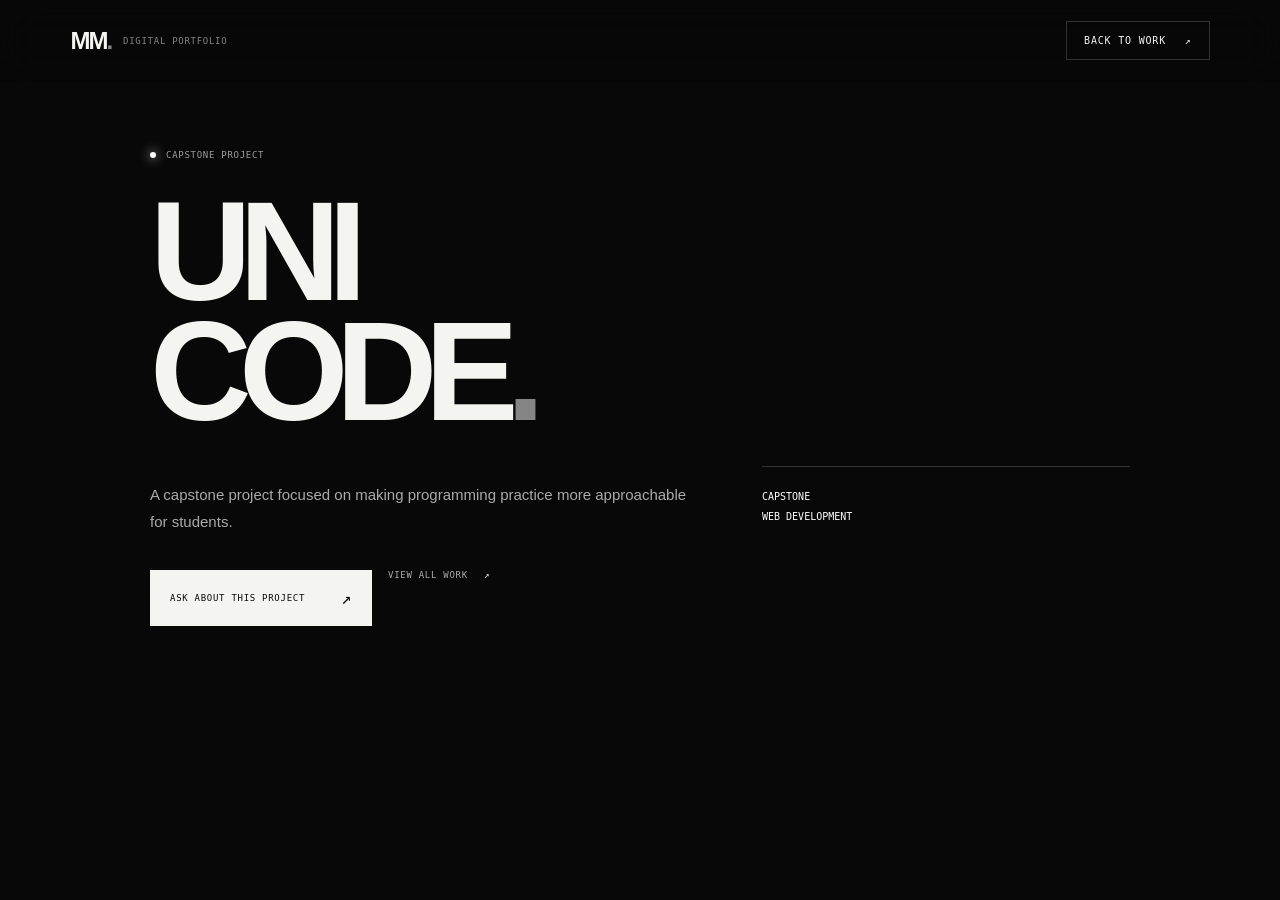
==== project.html @ 860bc50b "Enhance project details page and improve form handling - Added project.html for detailed project des" ====
<!doctype html>
<html lang="en">
<head>
  <meta charset="utf-8">
  <meta name="viewport" content="width=device-width, initial-scale=1">
  <meta name="description" content="Project details from Mark Laurence Moratalla's digital portfolio.">
  <title>Project details — Mark Laurence Moratalla</title>
  <link rel="stylesheet" href="style.css">
  <style>
    .project-detail-page { min-height: 100svh; padding: 150px var(--gutter) 90px; }
    .project-detail { max-width: 980px; margin: 0 auto; }
    .project-detail h1 { font-size: clamp(3.5rem, 11vw, 9rem); line-height: .85; letter-spacing: -.09em; margin: 18px 0 35px; }
    .project-detail h1 span { color: #858585; }
    .project-detail-grid { display: grid; grid-template-columns: 1.2fr .8fr; gap: 60px; align-items: start; }
    .project-detail-copy { color: #aaa; font-size: 15px; line-height: 1.8; max-width: 560px; }
    .project-detail-meta { border-top: 1px solid var(--line); padding-top: 20px; font: 10px/2 var(--mono); color: #999; }
    .project-detail-meta strong { display: block; color: #fff; font-weight: 400; }
    .project-detail-links { display: flex; gap: 16px; flex-wrap: wrap; margin-top: 35px; }
    @media (max-width: 700px) { .project-detail-page { padding-top: 120px; } .project-detail-grid { grid-template-columns: 1fr; gap: 35px; } }
  </style>
</head>
<body>
  <header class="site-header">
    <a class="brand" href="index.html#home" aria-label="Back to portfolio home"><span class="brand-mark">MM<span>.</span></span><span class="brand-caption">DIGITAL PORTFOLIO</span></a>
    <a class="header-cta" href="index.html#projects">BACK TO WORK <span>↗</span></a>
  </header>
  <main class="project-detail-page">
    <article class="project-detail">
      <p class="eyebrow"><span class="status-dot"></span><span id="projectType">PROJECT DETAIL</span></p>
      <h1 id="projectTitle">PROJECT<span>.</span></h1>
      <div class="project-detail-grid">
        <div>
          <p class="project-detail-copy" id="projectDescription">Project details will appear here.</p>
          <div class="project-detail-links">
            <a class="button button-light" href="index.html#contact">ASK ABOUT THIS PROJECT <span>↗</span></a>
            <a class="text-link" href="index.html#projects">VIEW ALL WORK <span>↗</span></a>
          </div>
        </div>
        <div class="project-detail-meta" id="projectMeta"></div>
      </div>
    </article>
  </main>
  <script>
    const projects = {
      unicode: { title: "UNI CODE", type: "CAPSTONE PROJECT", description: "A capstone project focused on making programming practice more approachable for students.", meta: "CAPSTONE\nWEB DEVELOPMENT" },
      "cafe-recontre": { title: "CAFE RECONTRE", type: "WEBSITE ACTIVITY", description: "A coffee website activity exploring menu presentation, atmosphere, and responsive layout.", meta: "WEB DESIGN\nFRONT END" },
      "gentle-one": { title: "GENTLE ONE", type: "WEBSITE ACTIVITY", description: "A men's attire website activity built around product presentation and a clean visual identity.", meta: "WEB DESIGN\nE-COMMERCE" },
      quicknotes: { title: "QUICK NOTES", type: "ANDROID STUDIO PROJECT", description: "An Android Studio project for capturing and organizing notes quickly.", meta: "ANDROID\nMOBILE APP" }
    };
    const project = projects[new URLSearchParams(location.search).get("project")] || projects.unicode;
    document.title = `${project.title.replace(" ", "")} — Mark Laurence Moratalla`;
    document.querySelector("#projectTitle").innerHTML = project.title.replace(" ", "<br>") + "<span>.</span>";
    document.querySelector("#projectType").textContent = project.type;
    document.querySelector("#projectDescription").textContent = project.description;
    document.querySelector("#projectMeta").innerHTML = project.meta.split("\n").map(item => `<strong>${item}</strong>`).join("");
  </script>
</body>
</html>
---- style.css ----
﻿:root {
  --black:#080808;
  --black-2:#111;
  --white:#f4f4f1;
  --paper:#efefeb;
  --gray:#a1a19d;
  --line:rgba(255,255,255,.17);
  --dark-line:rgba(0,0,0,.17);
  --mono:"DM Mono",monospace;
  --sans:"Manrope",Arial,sans-serif;
  --header:82px
}
* {
  box-sizing:border-box
}
html {
  scroll-behavior:smooth;
  scroll-padding-top:90px
}
body {
  margin:0;
  background:var(--black);
  color:var(--white);
  font-family:var(--sans);
  overflow-x:hidden
}
body.modal-open {
  overflow:hidden
}
a {
  color:inherit;
  text-decoration:none
}
button,input,textarea {
  font:inherit
}
button {
  cursor:pointer
}
.noise {
  position:fixed;
  inset:0;
  pointer-events:none;
  z-index:20;
  opacity:.035;
  background-image:url("data:image/svg+xml,%3Csvg viewBox='0 0 180 180' xmlns='http://www.w3.org/2000/svg'%3E%3Cfilter id='n'%3E%3CfeTurbulence type='fractalNoise' baseFrequency='.9' numOctaves='3' stitchTiles='stitch'/%3E%3C/filter%3E%3Crect width='100%25' height='100%25' filter='url(%23n)' opacity='.5'/%3E%3C/svg%3E")
}
.scroll-progress {
  position:fixed;
  top:0;
  left:0;
  height:2px;
  width:0;
  background:#fff;
  z-index:1000
}
.site-header {
  height:var(--header);
  padding:0 5.5vw;
  display:flex;
  align-items:center;
  justify-content:space-between;
  position:fixed;
  inset:0 0 auto;
  z-index:100;
  background:rgba(8,8,8,.62);
  backdrop-filter:blur(18px);
  border-bottom:1px solid transparent;
  transition:.3s
}
.site-header.scrolled {
  border-color:var(--line);
  height:70px
}
.brand {
  display:flex;
  align-items:center;
  gap:12px
}
.brand-mark {
  font-size:24px;
  font-weight:800;
  letter-spacing:-2px
}
.brand-mark span,.period,.outline-text+br+.period {
  color:#858585
}
.brand-caption,.eyebrow,.nav-link,.header-cta,.hero-role,.button,.text-link,.hero-side-note,.hero-coordinate,.hero-scroll,.project-meta,.tag-list,.project-toolbar,.project-filter,.skill-index,.skill-card p,.skills-note,.achievement-no,.achievement-detail,.contact-label,.social-links,.contact-form label,.form-note,.footer p,.back-top,.copyright,.portrait-label,.image-instruction {
  font-family:var(--mono);
  letter-spacing:.08em
}
.brand-caption {
  font-size:9px;
  color:#858585
}
.nav {
  display:flex;
  gap:clamp(14px,2.4vw,34px)
}
.nav-link {
  font-size:10px;
  color:#a7a7a7;
  transition:.2s
}
.nav-link:hover,.nav-link.active {
  color:#fff
}
.header-cta {
  font-size:10px;
  border:1px solid var(--line);
  padding:13px 17px;
  transition:.25s
}
.header-cta span {
  margin-left:12px
}
.header-cta:hover {
  background:#fff;
  color:#000
}
.menu-toggle {
  display:none;
  background:none;
  border:0
}
.section-shell {
  padding-left:8vw;
  padding-right:8vw
}
.hero {
  min-height:100svh;
  position:relative;
  display:flex;
  align-items:center;
  padding-top:120px;
  padding-bottom:110px;
  overflow:hidden
}
.hero-grid {
  position:absolute;
  inset:0;
  background-image:linear-gradient(rgba(255,255,255,.035) 1px,transparent 1px),linear-gradient(90deg,rgba(255,255,255,.035) 1px,transparent 1px);
  background-size:90px 90px;
  mask-image:linear-gradient(90deg,transparent,#000 20%,#000 85%,transparent);
  opacity:.5
}
.hero:after {
  content:"";
  position:absolute;
  width:50vw;
  height:50vw;
  border:1px solid rgba(255,255,255,.09);
  border-radius:50%;
  right:-12vw;
  top:13%;
  box-shadow:0 0 0 7vw rgba(255,255,255,.012),0 0 0 14vw rgba(255,255,255,.01);
  pointer-events:none
}
.hero-copy {
  position:relative;
  z-index:1;
  width:100%;
  max-width:1100px
}
.eyebrow {
  font-size:9px;
  color:#9d9d9d;
  display:flex;
  align-items:center;
  gap:10px;
  margin:0 0 32px
}
.status-dot {
  width:6px;
  height:6px;
  border-radius:50%;
  background:#fff;
  box-shadow:0 0 12px #fff
}
.eyebrow-index {
  margin-left:auto
}
.hero h1 {
  font-size:clamp(4.2rem,11.2vw,10.4rem);
  line-height:.82;
  letter-spacing:-.095em;
  font-weight:800;
  margin:0 0 48px;
  position:relative
}
.outline-text {
  -webkit-text-stroke:1px #f4f4f1;
  color:transparent
}
.period {
  color:#777
}
.hero-bottom {
  display:flex;
  align-items:flex-end;
  justify-content:space-between;
  gap:40px;
  max-width:900px
}
.hero-role {
  font-size:10px;
  color:#f5f5f5
}
.hero-role>span:first-child {
  color:#666;
  padding:0 6px
}
.cursor {
  animation:blink 1s steps(2,start) infinite
}
.hero-description {
  max-width:390px;
  font-size:14px;
  line-height:1.8;
  color:#9b9b9b
}
.hero-actions {
  display:flex;
  flex-direction:column;
  align-items:flex-start;
  gap:19px;
  min-width:210px
}
.button {
  display:inline-flex;
  align-items:center;
  justify-content:space-between;
  gap:36px;
  padding:17px 19px;
  font-size:9px;
  border:1px solid transparent;
  transition:.25s
}
.button span {
  font-size:17px
}
.button-light {
  background:#f4f4f1;
  color:#080808
}
.button-light:hover {
  background:transparent;
  color:#fff;
  border-color:#fff
}
.button-dark {
  background:#080808;
  color:#fff
}
.button-dark:hover {
  background:transparent;
  color:#080808;
  border-color:#080808
}
.text-link {
  font-size:9px;
  color:#aaa
}
.text-link span {
  margin-left:10px;
  color:#fff
}
.hero-side-note,.hero-coordinate,.hero-scroll {
  position:absolute;
  z-index:2;
  font-size:8px;
  line-height:1.9;
  color:#777
}
.hero-side-note {
  right:5.5vw;
  top:44%;
  writing-mode:vertical-rl
}
.hero-coordinate {
  right:5.5vw;
  bottom:45px
}
.hero-scroll {
  left:8vw;
  bottom:45px;
  display:flex;
  align-items:center;
  gap:12px
}
.hero-scroll span {
  height:1px;
  width:35px;
  background:#aaa
}
.intro-strip {
  overflow:hidden;
  white-space:nowrap;
  border-top:1px solid var(--line);
  border-bottom:1px solid var(--line);
  padding:18px 0
}
.intro-strip p {
  margin:0;
  display:inline-block;
  min-width:200%;
  font-family:var(--mono);
  font-size:10px;
  letter-spacing:.2em;
  color:#bdbdbd;
  animation:marquee 30s linear infinite
}
.intro-strip span {
  padding:0 30px;
  color:#fff
}
.section {
  padding:130px 8vw
}
.section-light {
  background:var(--paper);
  color:#080808
}
.section-dark {
  background:#0b0b0b;
  color:#f4f4f1
}
.section-heading {
  position:relative;
  margin-bottom:70px
}
.dark-eyebrow {
  color:#777
}
.section-heading h2,.contact-top h2 {
  font-size:clamp(3rem,7vw,7rem);
  line-height:.9;
  letter-spacing:-.085em;
  margin:0;
  font-weight:800
}
.section-heading h2 span,.contact-top h2 span {
  color:#969692
}
.section-intro {
  max-width:370px;
  margin:26px 0 0 auto;
  color:#92928e;
  font-size:13px;
  line-height:1.8
}
.dark-copy {
  color:#686864
}
.about-layout {
  display:grid;
  grid-template-columns:minmax(260px,.85fr) 1.15fr;
  gap:10vw;
  align-items:center
}
.portrait-wrap {
  max-width:430px
}
.portrait-frame {
  position:relative;
  background:#d9d9d4;
  aspect-ratio:4/5;
  overflow:hidden
}
.portrait-frame img {
  width:100%;
  height:100%;
  object-fit:cover;
  display:block;
  filter:grayscale(1)
}
.portrait-label {
  position:absolute;
  bottom:15px;
  left:15px;
  background:#080808;
  color:#fff;
  padding:9px 11px;
  font-size:8px
}
.image-instruction {
  font-size:9px;
  line-height:1.7;
  color:#777;
  margin-top:12px;
  letter-spacing:0
}
.image-instruction code {
  color:#111
}
.large-statement {
  font-size:clamp(1.3rem,2.3vw,2rem);
  line-height:1.35;
  letter-spacing:-.055em;
  font-weight:600;
  margin:0 0 24px
}
.body-copy {
  font-size:13px;
  line-height:1.9;
  color:#666;
  max-width:590px
}
.about-facts {
  display:flex;
  gap:40px;
  border-top:1px solid var(--dark-line);
  padding:25px 0;
  margin:35px 0
}
.about-facts>div {
  display:flex;
  flex-direction:column;
  gap:8px
}
.fact-number {
  font-size:32px;
  font-weight:800;
  letter-spacing:-.08em
}
.fact-number span {
  font-size:11px;
  letter-spacing:0
}
.fact-label {
  font:8px var(--mono);
  color:#777;
  letter-spacing:.08em
}
.skill-filters,.project-filters {
  display:flex;
  gap:8px;
  flex-wrap:wrap;
  margin-bottom:25px
}
.filter-chip,.project-filter {
  background:transparent;
  border:1px solid var(--line);
  color:#999;
  padding:10px 15px;
  font-size:9px;
  transition:.2s
}
.filter-chip:hover,.filter-chip.selected {
  background:#f4f4f1;
  color:#080808;
  border-color:#f4f4f1
}
.skills-grid {
  display:grid;
  grid-template-columns:repeat(4,1fr);
  border-top:1px solid var(--line);
  border-left:1px solid var(--line)
}
.skill-card {
  min-height:190px;
  padding:22px;
  border-right:1px solid var(--line);
  border-bottom:1px solid var(--line);
  position:relative;
  transition:.3s;
  display:flex;
  flex-direction:column;
  justify-content:flex-end
}
.skill-card:hover {
  background:#f4f4f1;
  color:#080808;
  transform:translateY(-4px)
}
.skill-index {
  position:absolute;
  top:20px;
  right:20px;
  font-size:8px;
  color:#666
}
.skill-symbol {
  font-size:30px;
  font-weight:800;
  letter-spacing:-.08em;
  margin-bottom:auto
}
.skill-card h3 {
  font-size:15px;
  letter-spacing:-.04em;
  margin:25px 0 5px
}
.skill-card p {
  font-size:8px;
  color:#8b8b8b;
  margin:0;
  letter-spacing:.02em
}
.skill-card:hover p {
  color:#666
}
.skills-note {
  font-size:9px;
  color:#777;
  line-height:1.8;
  margin-top:22px;
  letter-spacing:.02em
}
.skill-card.hidden,.project-card.hidden {
  display:none
}
.projects-section {
  padding-bottom:140px
}
.project-toolbar {
  display:flex;
  justify-content:space-between;
  align-items:center;
  border-top:1px solid var(--dark-line);
  padding:20px 0;
  margin-bottom:25px;
  font-size:9px;
  color:#777
}
.project-toolbar b {
  color:#080808;
  font-weight:400;
  margin-left:14px
}
.project-filter {
  border-color:var(--dark-line);
  color:#777
}
.project-filter.active,.project-filter:hover {
  background:#080808;
  color:#fff;
  border-color:#080808
}
.projects-grid {
  display:grid;
  grid-template-columns:1.1fr .9fr;
  gap:55px 28px
}
.project-card:nth-child(3) {
  grid-column:1/2
}
.project-visual {
  width:100%;
  aspect-ratio:1.55;
  border:0;
  position:relative;
  overflow:hidden;
  display:flex;
  align-items:center;
  justify-content:center;
  text-align:left;
  color:#fff;
  cursor:zoom-in
}
.visual-one {
  background:radial-gradient(circle at 70% 40%,#444 0,transparent 34%),linear-gradient(135deg,#101010,#343434)
}
.visual-two {
  background:linear-gradient(135deg,#bcbcb7,#525252 48%,#111)
}
.visual-three {
  background:repeating-linear-gradient(0deg,#171717 0 1px,transparent 1px 35px),repeating-linear-gradient(90deg,#171717 0 1px,transparent 1px 35px),#252525
}
.visual-code {
  position:absolute;
  top:20px;
  left:22px;
  font:8px var(--mono);
  letter-spacing:.13em;
  color:#aaa
}
.visual-title {
  font-size:clamp(2.7rem,6vw,6rem);
  line-height:.78;
  font-weight:800;
  letter-spacing:-.1em
}
.visual-title span {
  color:#aaa
}
.visual-two .visual-title {
  color:#080808
}
.visual-two .visual-code {
  color:#333
}
.visual-cross {
  position:absolute;
  right:20px;
  bottom:18px;
  font-size:22px;
  transition:.25s
}
.project-visual:hover .visual-cross {
  transform:translate(5px,-5px)
}
.project-visual:after {
  content:"";
  position:absolute;
  inset:0;
  border:1px solid rgba(255,255,255,.18);
  pointer-events:none
}
.project-meta {
  display:flex;
  justify-content:space-between;
  font-size:8px;
  color:#777;
  padding:17px 0 12px;
  border-bottom:1px solid var(--dark-line)
}
.project-info {
  display:flex;
  justify-content:space-between;
  gap:15px;
  padding-top:15px
}
.project-info h3 {
  font-size:22px;
  letter-spacing:-.06em;
  margin:0 0 8px
}
.project-info p {
  font-size:12px;
  color:#666;
  line-height:1.7;
  max-width:390px;
  margin:0 0 12px
}
.tag-list {
  font-size:8px;
  color:#888
}
.project-link {
  width:40px;
  height:40px;
  border:1px solid var(--dark-line);
  border-radius:50%;
  display:grid;
  place-items:center;
  flex-shrink:0;
  transition:.2s
}
.project-link:hover {
  background:#080808;
  color:#fff
}
.project-disclaimer {
  font:9px var(--mono);
  color:#777;
  line-height:1.8;
  margin-top:35px
}
.achievement-list {
  border-top:1px solid var(--line)
}
.achievement-row {
  width:100%;
  display:grid;
  grid-template-columns:55px 1fr 220px 30px;
  align-items:center;
  gap:15px;
  text-align:left;
  padding:27px 0;
  background:none;
  border:0;
  border-bottom:1px solid var(--line);
  color:#f4f4f1;
  transition:.25s
}
.achievement-row:hover {
  padding-left:15px;
  background:rgba(255,255,255,.04)
}
.achievement-no,.achievement-detail {
  font-size:8px;
  color:#777
}
.achievement-name {
  font-size:clamp(17px,2.5vw,26px);
  font-weight:600;
  letter-spacing:-.05em
}
.achievement-arrow {
  font-size:20px
}
.contact-section {
  padding:130px 8vw
}
.contact-top {
  margin-bottom:75px
}
.contact-top h2 {
  font-size:clamp(3.2rem,8vw,8rem)
}
.contact-layout {
  display:grid;
  grid-template-columns:1fr 1fr;
  gap:10vw
}
.contact-aside .large-statement {
  max-width:460px
}
.contact-label {
  font-size:8px;
  color:#777;
  margin-top:50px
}
.email-link {
  display:inline-block;
  font-size:clamp(16px,2.5vw,25px);
  font-weight:700;
  letter-spacing:-.05em;
  border-bottom:1px solid #999;
  padding-bottom:8px
}
.social-links {
  display:flex;
  gap:22px;
  flex-wrap:wrap;
  margin-top:45px
}
.social-links a {
  font-size:8px;
  color:#666
}
.social-links a:hover {
  color:#000
}
.contact-form {
  display:flex;
  flex-direction:column
}
.contact-form label {
  font-size:8px;
  color:#777;
  margin:0 0 10px
}
.contact-form input,.contact-form textarea {
  border:0;
  border-bottom:1px solid #bbb;
  background:transparent;
  padding:12px 0 15px;
  margin-bottom:28px;
  outline:none;
  color:#080808;
  font-size:13px;
  resize:vertical;
  border-radius:0
}
.contact-form input:focus,.contact-form textarea:focus {
  border-color:#080808
}
.contact-form input::placeholder,.contact-form textarea::placeholder {
  color:#aaa
}
.submit-button {
  align-self:flex-start;
  border:1px solid #080808
}
.form-note {
  font-size:8px;
  line-height:1.7;
  color:#777;
  letter-spacing:0;
  margin-top:14px
}
.footer {
  padding:30px 5.5vw;
  display:flex;
  align-items:center;
  justify-content:space-between;
  gap:20px;
  flex-wrap:wrap;
  border-top:1px solid var(--line)
}
.footer p,.back-top,.copyright {
  font-size:8px;
  color:#777
}
.back-top:hover {
  color:#fff
}
.copyright {
  width:100%;
  border-top:1px solid var(--line);
  padding-top:18px
}
.footer-brand .brand-caption {
  color:#aaa
}
.back-to-top {
  position:fixed;
  right:25px;
  bottom:25px;
  width:42px;
  height:42px;
  border:1px solid #555;
  background:#080808;
  color:#fff;
  font-size:19px;
  z-index:30;
  opacity:0;
  visibility:hidden;
  transition:.25s
}
.back-to-top.visible {
  opacity:1;
  visibility:visible
}
.modal {
  position:fixed;
  inset:0;
  background:rgba(0,0,0,.92);
  z-index:200;
  display:flex;
  align-items:center;
  justify-content:center;
  padding:8vw;
  opacity:0;
  visibility:hidden;
  transition:.25s
}
.modal.open {
  opacity:1;
  visibility:visible
}
.modal img {
  max-width:min(900px,100%);
  max-height:80vh;
  object-fit:contain;
  filter:grayscale(1)
}
.modal-close {
  position:absolute;
  right:35px;
  top:25px;
  border:0;
  background:none;
  color:#fff;
  font-size:40px
}
.toast {
  position:fixed;
  left:50%;
  bottom:25px;
  transform:translate(-50%,20px);
  background:#f4f4f1;
  color:#080808;
  padding:13px 20px;
  font:10px var(--mono);
  z-index:300;
  opacity:0;
  pointer-events:none;
  transition:.25s
}
.toast.show {
  opacity:1;
  transform:translate(-50%,0)
}
.reveal {
  opacity:0;
  transform:translateY(22px);
  transition:opacity .7s ease,transform .7s ease
}
.reveal.visible {
  opacity:1;
  transform:translateY(0)
}
@keyframes blink {
  to {
    visibility:hidden
  }
}
@keyframes marquee {
  to {
    transform:translateX(-50%)
  }
}
@media(prefers-reduced-motion:reduce) {
  *,*:before,*:after {
    scroll-behavior:auto!important;
    animation-duration:.01ms!important;
    animation-iteration-count:1!important;
    transition-duration:.01ms!important
  }
  .reveal {
    opacity:1;
    transform:none
  }
}
@media(max-width:950px) {
  .nav {
    gap:13px
  }
  .nav-link {
    font-size:9px
  }
  .header-cta {
    padding:11px
  }
  .skills-grid {
    grid-template-columns:repeat(3,1fr)
  }
  .about-layout {
    gap:6vw
  }
  .section {
    padding-top:100px;
    padding-bottom:100px
  }
}
@media(max-width:760px) {
  :root {
    --header:70px
  }
  .site-header {
    padding:0 6vw
  }
  .brand-caption {
    display:none
  }
  .menu-toggle {
    display:flex;
    flex-direction:column;
    gap:6px;
    margin-left:auto;
    margin-right:20px;
    padding:10px;
    background:none;
    border:0
  }
  .menu-toggle span {
    width:23px;
    height:1px;
    background:#fff;
    transition:.2s
  }
  .menu-toggle[aria-expanded=true] span:first-child {
    transform:translateY(3.5px) rotate(45deg)
  }
  .menu-toggle[aria-expanded=true] span:last-child {
    transform:translateY(-3.5px) rotate(-45deg)
  }
  .nav {
    position:absolute;
    top:69px;
    left:0;
    right:0;
    background:#090909;
    border-bottom:1px solid var(--line);
    padding:15px 6vw 25px;
    display:flex;
    flex-direction:column;
    gap:0;
    opacity:0;
    visibility:hidden;
    transform:translateY(-8px);
    transition:.25s
  }
  .nav.open {
    opacity:1;
    visibility:visible;
    transform:translateY(0)
  }
  .nav-link {
    font-size:12px;
    padding:13px 0;
    border-bottom:1px solid var(--line)
  }
  .header-cta {
    font-size:8px;
    padding:10px
  }
  .hero {
    padding-left:6vw;
    padding-right:6vw;
    min-height:850px;
    min-height:100svh
  }
  .hero h1 {
    font-size:clamp(3.6rem,15vw,7.5rem)
  }
  .hero-bottom {
    align-items:flex-start;
    flex-direction:column;
    gap:20px
  }
  .hero-description {
    max-width:480px
  }
  .hero-actions {
    flex-direction:row;
    align-items:center;
    flex-wrap:wrap
  }
  .hero-side-note {
    display:none
  }
  .hero-coordinate {
    right:6vw;
    bottom:30px
  }
  .hero-scroll {
    left:6vw;
    bottom:30px
  }
  .section,.contact-section {
    padding:85px 6vw
  }
  .section-heading {
    margin-bottom:50px
  }
  .section-intro {
    margin-left:0
  }
  .about-layout,.contact-layout {
    grid-template-columns:1fr;
    gap:45px
  }
  .portrait-wrap {
    max-width:390px
  }
  .about-content .large-statement {
    max-width:600px
  }
  .skills-grid {
    grid-template-columns:repeat(2,1fr)
  }
  .skill-card {
    min-height:160px;
    padding:17px
  }
  .projects-grid {
    grid-template-columns:1fr;
    gap:38px
  }
  .project-card:nth-child(3) {
    grid-column:auto
  }
  .project-visual {
    aspect-ratio:1.5
  }
  .achievement-row {
    grid-template-columns:35px 1fr 25px
  }
  .achievement-detail {
    display:none
  }
  .contact-top {
    margin-bottom:50px
  }
  .contact-aside .contact-label {
    margin-top:30px
  }
  .footer {
    padding:25px 6vw
  }
  .footer p {
    order:3;
    width:100%
  }
}
@media(max-width:420px) {
  .hero h1 {
    font-size:15vw
  }
  .hero-role {
    font-size:8px
  }
  .button {
    padding:14px;
    font-size:8px
  }
  .about-facts {
    gap:22px
  }
  .fact-number {
    font-size:27px
  }
  .project-toolbar {
    align-items:flex-start;
    gap:18px;
    flex-direction:column
  }
  .achievement-name {
    font-size:17px
  }
  .social-links {
    gap:15px
  }
}
.skip-link {
  position:fixed;
  left:16px;
  top:16px;
  z-index:1001;
  transform:translateY(-180%);
  background:var(--white);
  color:var(--black);
  padding:10px 14px;
  font:10px var(--mono);
  transition:transform .2s
}
.skip-link:focus {
  transform:translateY(0)
}
.sr-only {
  position:absolute;
  width:1px;
  height:1px;
  padding:0;
  margin:-1px;
  overflow:hidden;
  clip:rect(0,0,0,0);
  white-space:nowrap;
  border:0
}
a:focus-visible,button:focus-visible,input:focus-visible,textarea:focus-visible {
  outline:2px solid currentColor;
  outline-offset:4px
}
.filter-chip[aria-pressed=true],.project-filter[aria-pressed=true] {
  font-weight:700
}
.about-actions {
  display:flex;
  align-items:center;
  gap:12px;
  flex-wrap:wrap
}
.button-outline {
  border-color:#080808;
  color:#080808;
  background:transparent
}
.button-outline:hover {
  background:#080808;
  color:#fff
}
.visual-four {
  background:radial-gradient(circle at 25% 25%,#686868 0,transparent 30%),linear-gradient(145deg,#0b0b0b,#555)
}
.achievement-row {
  font:inherit;
  text-decoration:none
}
.portrait-frame img,.modal img {
  filter:none
}
.contact-details {
  border-top:1px solid var(--dark-line);
  margin-top:30px;
  padding-top:18px;
  color:#555;
  font:11px/1.8 var(--mono)
}
.contact-details p {
  margin:0 0 7px
}
.contact-details span {
  display:inline-block;
  width:72px;
  color:#888;
  font-size:8px;
  letter-spacing:.08em
}
.contact-details a {
  color:#080808
}
.contact-details a:hover {
  text-decoration:underline
}
@media(max-width:420px) {
  .about-actions {
    align-items:stretch;
    flex-direction:column
  }
  .about-actions .button {
    justify-content:space-between
  }
}

/* Responsive refinements */
:root {
  --content-max: 1440px;
  --gutter: clamp(20px, 5.5vw, 88px);
}

.section-shell,
.section,
.contact-section {
  padding-left: var(--gutter);
  padding-right: var(--gutter);
}

.section-shell > *,
.section > *,
.contact-section > *,
.footer > * {
  max-width: var(--content-max);
}

.site-header {
  padding-left: var(--gutter);
  padding-right: var(--gutter);
}

.section,
.contact-section {
  content-visibility: auto;
  contain-intrinsic-size: auto 900px;
}

.menu-toggle,
.filter-chip,
.project-filter,
.achievement-row,
.project-link,
.back-to-top {
  min-width: 44px;
  min-height: 44px;
}

.project-card,
.skill-card,
.achievement-row,
.contact-form input,
.contact-form textarea {
  min-width: 0;
}

.project-screenshot {
  position: absolute;
  inset: 0;
  width: 100%;
  height: 100%;
  object-fit: cover;
  display: block;
  opacity: .9;
  transition: transform .4s ease, opacity .3s ease;
}

.project-visual:hover .project-screenshot {
  transform: scale(1.03);
  opacity: 1;
}

.project-visual > :not(.project-screenshot) {
  z-index: 1;
}

.honeypot {
  position: absolute !important;
  width: 1px !important;
  height: 1px !important;
  padding: 0 !important;
  margin: -1px !important;
  overflow: hidden !important;
  clip: rect(0, 0, 0, 0) !important;
  white-space: nowrap !important;
  border: 0 !important;
}

.achievement-name,
.project-info h3,
.email-link {
  overflow-wrap: anywhere;
}

@media (max-width: 1020px) {
  .nav {
    gap: 16px;
  }

  .nav-link,
  .header-cta {
    font-size: 9px;
  }

  .about-layout {
    gap: 6vw;
  }

  .projects-grid {
    gap: 40px 22px;
  }
}

@media (max-width: 900px) {
  :root {
    --header: 70px;
  }

  .site-header {
    padding-left: 5vw;
    padding-right: 5vw;
  }

  .brand-caption {
    display: none;
  }

  .menu-toggle {
    display: flex;
    flex-direction: column;
    justify-content: center;
    align-items: center;
    gap: 6px;
    margin-left: auto;
    margin-right: 12px;
    padding: 10px;
    background: none;
    border: 0;
  }

  .menu-toggle span {
    width: 23px;
    height: 1px;
    background: #fff;
    transition: .2s;
  }

  .menu-toggle[aria-expanded=true] span:first-child {
    transform: translateY(3.5px) rotate(45deg);
  }

  .menu-toggle[aria-expanded=true] span:last-child {
    transform: translateY(-3.5px) rotate(-45deg);
  }

  .nav {
    position: absolute;
    top: 69px;
    left: 0;
    right: 0;
    background: #090909;
    border-bottom: 1px solid var(--line);
    padding: 15px 5vw 25px;
    display: flex;
    flex-direction: column;
    gap: 0;
    opacity: 0;
    visibility: hidden;
    transform: translateY(-8px);
    transition: .25s;
  }

  .nav.open {
    opacity: 1;
    visibility: visible;
    transform: translateY(0);
  }

  .nav-link {
    display: flex;
    align-items: center;
    min-height: 44px;
    padding: 10px 0;
    font-size: 12px;
    border-bottom: 1px solid var(--line);
  }

  .header-cta {
    padding: 10px;
  }

  .skills-grid {
    grid-template-columns: repeat(3, 1fr);
  }

  .achievement-row {
    grid-template-columns: 42px minmax(0, 1fr) minmax(120px, 180px) 30px;
  }
}

@media (max-width: 700px) {
  .hero {
    min-height: max(720px, 100svh);
    padding-top: 110px;
    padding-bottom: 92px;
  }

  .hero h1 {
    font-size: clamp(3.4rem, 14.5vw, 7.5rem);
    margin-bottom: 38px;
  }

  .hero-bottom,
  .about-layout,
  .contact-layout {
    grid-template-columns: 1fr;
    flex-direction: column;
    align-items: flex-start;
  }

  .hero-bottom {
    gap: 24px;
  }

  .hero-actions {
    flex-direction: row;
    align-items: center;
    flex-wrap: wrap;
    gap: 14px 20px;
  }

  .hero-description {
    max-width: 34rem;
  }

  .hero-side-note {
    display: none;
  }

  .hero-coordinate {
    right: var(--gutter);
    bottom: 28px;
  }

  .hero-scroll {
    left: var(--gutter);
    bottom: 52px;
  }

  .section,
  .contact-section {
    padding-top: 86px;
    padding-bottom: 86px;
  }

  .section-heading {
    margin-bottom: 48px;
  }

  .section-heading h2,
  .contact-top h2 {
    font-size: clamp(2.8rem, 12vw, 5.4rem);
  }

  .section-intro {
    margin-left: 0;
  }

  .about-layout,
  .contact-layout {
    display: grid;
    gap: 44px;
  }

  .portrait-wrap {
    width: min(100%, 390px);
  }

  .skills-grid {
    grid-template-columns: repeat(2, minmax(0, 1fr));
  }

  .skill-card {
    min-height: 156px;
    padding: 17px;
  }

  .projects-grid {
    grid-template-columns: 1fr;
    gap: 40px;
  }

  .project-card:nth-child(3) {
    grid-column: auto;
  }

  .project-visual {
    aspect-ratio: 1.42;
  }

  .achievement-row {
    grid-template-columns: 34px minmax(0, 1fr) 28px;
    gap: 10px;
    padding: 22px 0;
  }

  .achievement-detail {
    display: none;
  }

  .contact-top {
    margin-bottom: 48px;
  }

  .footer {
    padding-left: var(--gutter);
    padding-right: var(--gutter);
  }
}

@media (max-width: 420px) {
  :root {
    --gutter: 20px;
  }

  .header-cta {
    font-size: 8px;
    padding: 9px 8px;
  }

  .hero h1 {
    font-size: 14.3vw;
  }

  .eyebrow {
    font-size: 8px;
  }

  .hero-coordinate {
    font-size: 7px;
  }

  .hero-scroll {
    font-size: 7px;
  }

  .button {
    min-height: 44px;
    padding: 13px 14px;
    font-size: 8px;
  }

  .about-facts {
    gap: 20px;
    justify-content: space-between;
  }

  .fact-number {
    font-size: 27px;
  }

  .project-toolbar {
    align-items: flex-start;
    flex-direction: column;
    gap: 16px;
  }

  .project-info {
    gap: 10px;
  }

  .project-info p {
    font-size: 11px;
  }

  .social-links {
    gap: 15px;
  }

  .about-actions {
    align-items: stretch;
    flex-direction: column;
  }

  .about-actions .button {
    justify-content: space-between;
  }
}

@media (prefers-reduced-motion: reduce) {
  .noise,
  .intro-strip p {
    display: none;
  }
}
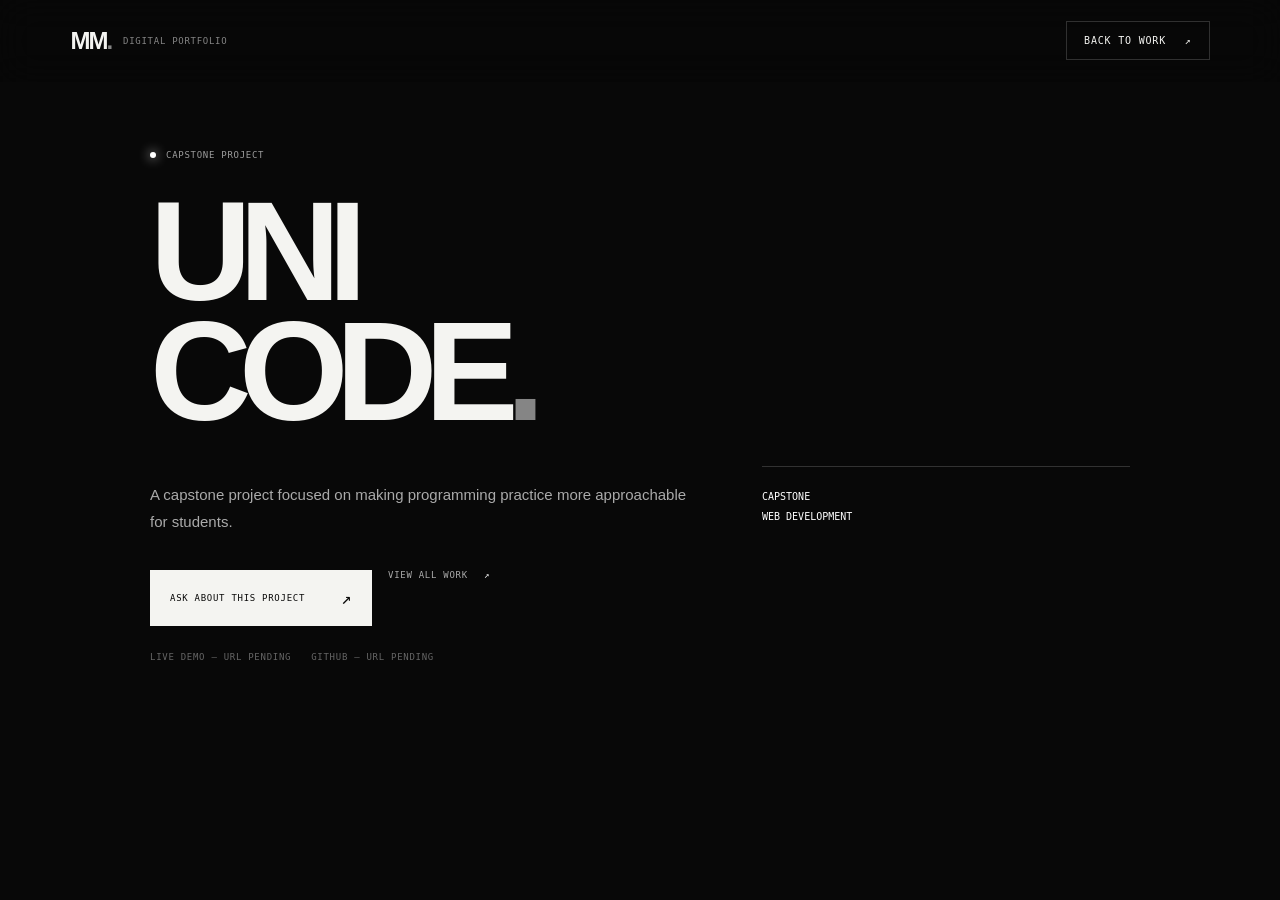
==== commit 890d56eb: "Simplify project visuals and improve portfolio presentation" ====
--- a/project.html
+++ b/project.html
@@ -4,8 +4,12 @@
   <meta charset="utf-8">
   <meta name="viewport" content="width=device-width, initial-scale=1">
   <meta name="description" content="Project details from Mark Laurence Moratalla's digital portfolio.">
+  <meta name="author" content="Mark Laurence Moratalla">
+  <meta property="og:type" content="article">
+  <meta property="og:image" content="assets/images/social-preview.svg">
   <title>Project details — Mark Laurence Moratalla</title>
   <link rel="stylesheet" href="style.css">
+  <link rel="icon" href="assets/images/favicon.svg" type="image/svg+xml">
   <style>
     .project-detail-page { min-height: 100svh; padding: 150px var(--gutter) 90px; }
     .project-detail { max-width: 980px; margin: 0 auto; }
@@ -16,6 +20,8 @@
     .project-detail-meta { border-top: 1px solid var(--line); padding-top: 20px; font: 10px/2 var(--mono); color: #999; }
     .project-detail-meta strong { display: block; color: #fff; font-weight: 400; }
     .project-detail-links { display: flex; gap: 16px; flex-wrap: wrap; margin-top: 35px; }
+    .project-external-links { display: flex; gap: 20px; flex-wrap: wrap; margin-top: 26px; }
+    .muted-link { color: #666; cursor: not-allowed; }
     @media (max-width: 700px) { .project-detail-page { padding-top: 120px; } .project-detail-grid { grid-template-columns: 1fr; gap: 35px; } }
   </style>
 </head>
@@ -35,6 +41,7 @@
             <a class="button button-light" href="index.html#contact">ASK ABOUT THIS PROJECT <span>↗</span></a>
             <a class="text-link" href="index.html#projects">VIEW ALL WORK <span>↗</span></a>
           </div>
+          <div class="project-external-links" id="projectLinks" aria-label="Project links"></div>
         </div>
         <div class="project-detail-meta" id="projectMeta"></div>
       </div>
@@ -42,10 +49,10 @@
   </main>
   <script>
     const projects = {
-      unicode: { title: "UNI CODE", type: "CAPSTONE PROJECT", description: "A capstone project focused on making programming practice more approachable for students.", meta: "CAPSTONE\nWEB DEVELOPMENT" },
-      "cafe-recontre": { title: "CAFE RECONTRE", type: "WEBSITE ACTIVITY", description: "A coffee website activity exploring menu presentation, atmosphere, and responsive layout.", meta: "WEB DESIGN\nFRONT END" },
-      "gentle-one": { title: "GENTLE ONE", type: "WEBSITE ACTIVITY", description: "A men's attire website activity built around product presentation and a clean visual identity.", meta: "WEB DESIGN\nE-COMMERCE" },
-      quicknotes: { title: "QUICK NOTES", type: "ANDROID STUDIO PROJECT", description: "An Android Studio project for capturing and organizing notes quickly.", meta: "ANDROID\nMOBILE APP" }
+      unicode: { title: "UNI CODE", type: "CAPSTONE PROJECT", description: "A capstone project focused on making programming practice more approachable for students.", meta: "CAPSTONE\nWEB DEVELOPMENT", live: "", github: "" },
+      "cafe-recontre": { title: "CAFE RECONTRE", type: "WEBSITE ACTIVITY", description: "A coffee website activity exploring menu presentation, atmosphere, and responsive layout.", meta: "WEB DESIGN\nFRONT END", live: "", github: "" },
+      "gentle-one": { title: "GENTLE ONE", type: "WEBSITE ACTIVITY", description: "A men's attire website activity built around product presentation and a clean visual identity.", meta: "WEB DESIGN\nE-COMMERCE", live: "", github: "" },
+      quicknotes: { title: "QUICK NOTES", type: "ANDROID STUDIO PROJECT", description: "An Android Studio project for capturing and organizing notes quickly.", meta: "ANDROID\nMOBILE APP", live: "", github: "" }
     };
     const project = projects[new URLSearchParams(location.search).get("project")] || projects.unicode;
     document.title = `${project.title.replace(" ", "")} — Mark Laurence Moratalla`;
@@ -53,6 +60,25 @@
     document.querySelector("#projectType").textContent = project.type;
     document.querySelector("#projectDescription").textContent = project.description;
     document.querySelector("#projectMeta").innerHTML = project.meta.split("\n").map(item => `<strong>${item}</strong>`).join("");
+    const links = [];
+    links.push(project.live
+      ? `<a class="text-link" href="${project.live}" target="_blank" rel="noopener noreferrer">LIVE DEMO ↗</a>`
+      : `<span class="text-link muted-link">LIVE DEMO — URL PENDING</span>`);
+    links.push(project.github
+      ? `<a class="text-link" href="${project.github}" target="_blank" rel="noopener noreferrer">GITHUB REPOSITORY ↗</a>`
+      : `<span class="text-link muted-link">GITHUB — URL PENDING</span>`);
+    document.querySelector("#projectLinks").innerHTML = links.join("");
+    const structuredData = document.createElement("script");
+    structuredData.type = "application/ld+json";
+    structuredData.textContent = JSON.stringify({
+      "@context": "https://schema.org",
+      "@type": "CreativeWork",
+      "name": project.title,
+      "description": project.description,
+      "creator": { "@type": "Person", "name": "Mark Laurence Moratalla" },
+      "keywords": project.meta.replace(/\n/g, ", ")
+    });
+    document.head.appendChild(structuredData);
   </script>
 </body>
 </html>
--- a/style.css
+++ b/style.css
@@ -527,6 +527,19 @@
   color:#080808;
   font-weight:400;
   margin-left:14px
+}
+
+.project-toolbar > span {
+  display: flex;
+  align-items: center;
+  flex-wrap: wrap;
+  gap: 8px;
+  line-height: 1.5;
+}
+
+.project-toolbar b {
+  margin-left: 0;
+  white-space: nowrap;
 }
 .project-filter {
   border-color:var(--dark-line);
